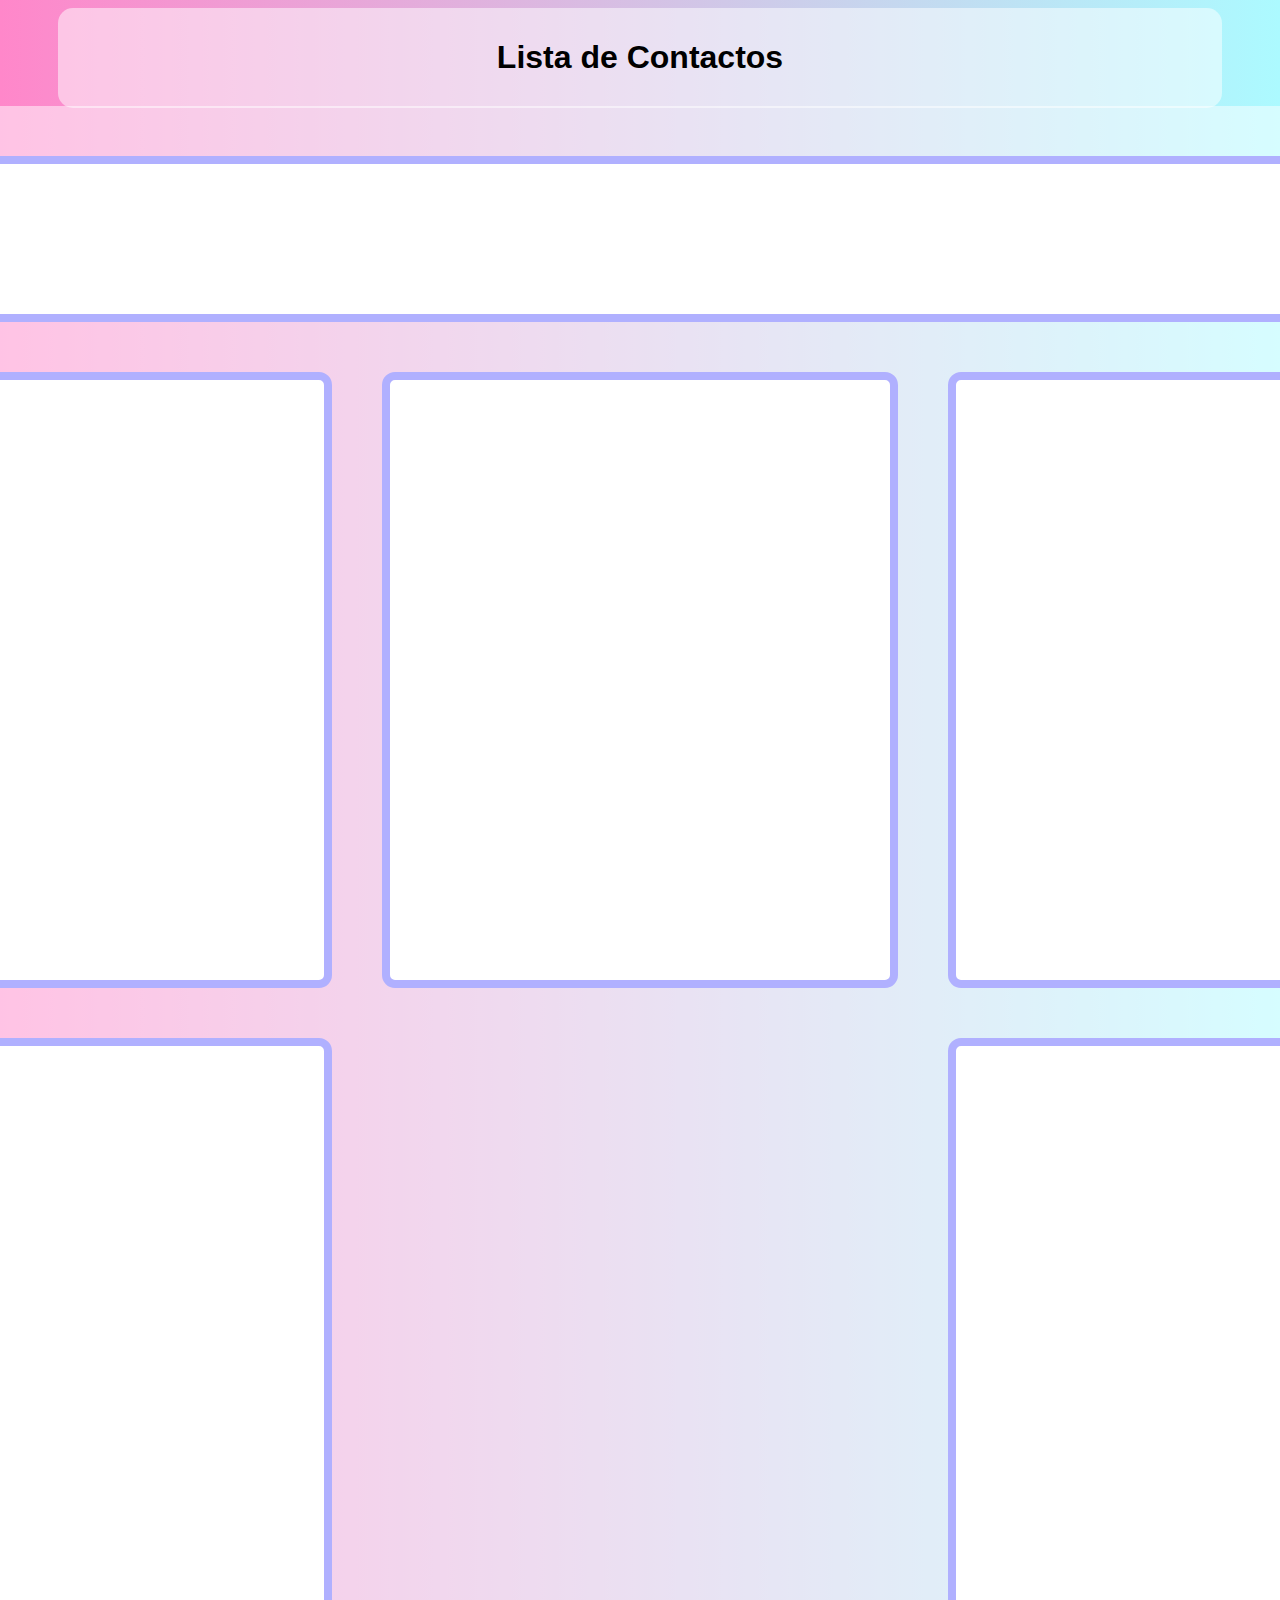
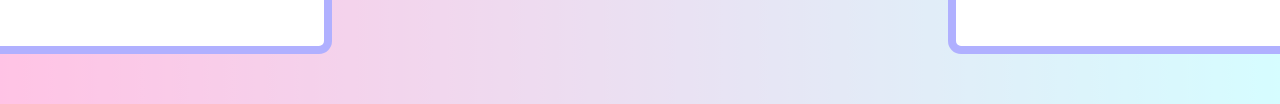
==== assets/contactos.html @ 109be452 "Se creo la estructura de la página de contactos" ====
<!DOCTYPE html>
<html lang="en">
<head>
    <link rel="stylesheet" href="./stylesC.css">
    <meta charset="UTF-8">
    <meta name="viewport" content="width=device-width, initial-scale=1.0">
    <title>Contactos</title>
</head>
<body>
    <div class="head">
        <header>
            <h1>Lista de Contactos</h1>
        </header>
    </div>
    <div class="contentFlex">
        <div class="opciones">
            
        </div>
        <div class="contacto" id="contacto1">

        </div>
        <div class="contacto" id="contacto2">

        </div>
        <div class="contacto" id="contacto3">

        </div>
        <div class="contacto" id="contacto4">

        </div>
        <div class="contacto" id="contacto5">

        </div>
    </div>
</body>
</html>
---- assets/stylesC.css ----
body {
    background: linear-gradient(90deg, rgba(255, 135, 202, 1) 0%, rgba(172, 250, 255, 1) 100%);
    font-family: Arial, Helvetica, sans-serif;
}

.head {
    border-radius: 15px;
    align-content: center;
    align-items: center;
    text-align: center;
    padding: 10px;
    background-color: rgba(255, 255, 255, 0.5);
    margin-left: 50px;
    margin-right: 50px;
}

.contentFlex {
    display: grid;
    background-color: rgba(255, 255, 255, 0.5);
    margin-top: 50px;
    position: absolute;
    width: max-content;
    height: max-content;
    top: 95%;
    left: 50%;
    transform: translate(-50%, -50%);
    padding: 50px;
    margin-top: 50px;
    border-radius: 15px;
    row-gap: 50px;
    column-gap: 50px;
}

.contacto {
    background-color: rgb(255, 255, 255);
    border: 8px solid rgb(176, 176, 255);
    border-radius: 13px;
    height: 600px;
    width: 500px;
}
.opciones{
    background-color: rgb(255, 255, 255);
    border: 8px solid rgb(176, 176, 255);
    border-radius: 20px;
    grid-column-start: 1;
    grid-column-end: 4;
    height: 150px;
}
#contacto1{
    grid-column-start: 1;
    grid-column-end: 2;
    grid-row-start: 2;
    grid-row-end: 3;
}
#contacto2{
    grid-column-start: 2;
    grid-column-end: 3;
    grid-row-start: 2;
    grid-row-end: 3;
}
#contacto3{
    grid-column-start: 3;
    grid-column-end: 4;
    grid-row-start: 2;
    grid-row-end: 3;
}
#contacto4{
    grid-column-start: 1;
    grid-column-end: 2;
    grid-row-start: 3;
    grid-row-end: 4;
}
#contacto4{
    grid-column-start: 3;
    grid-column-end: 4;
    grid-row-start: 3;
    grid-row-end: 4;
}
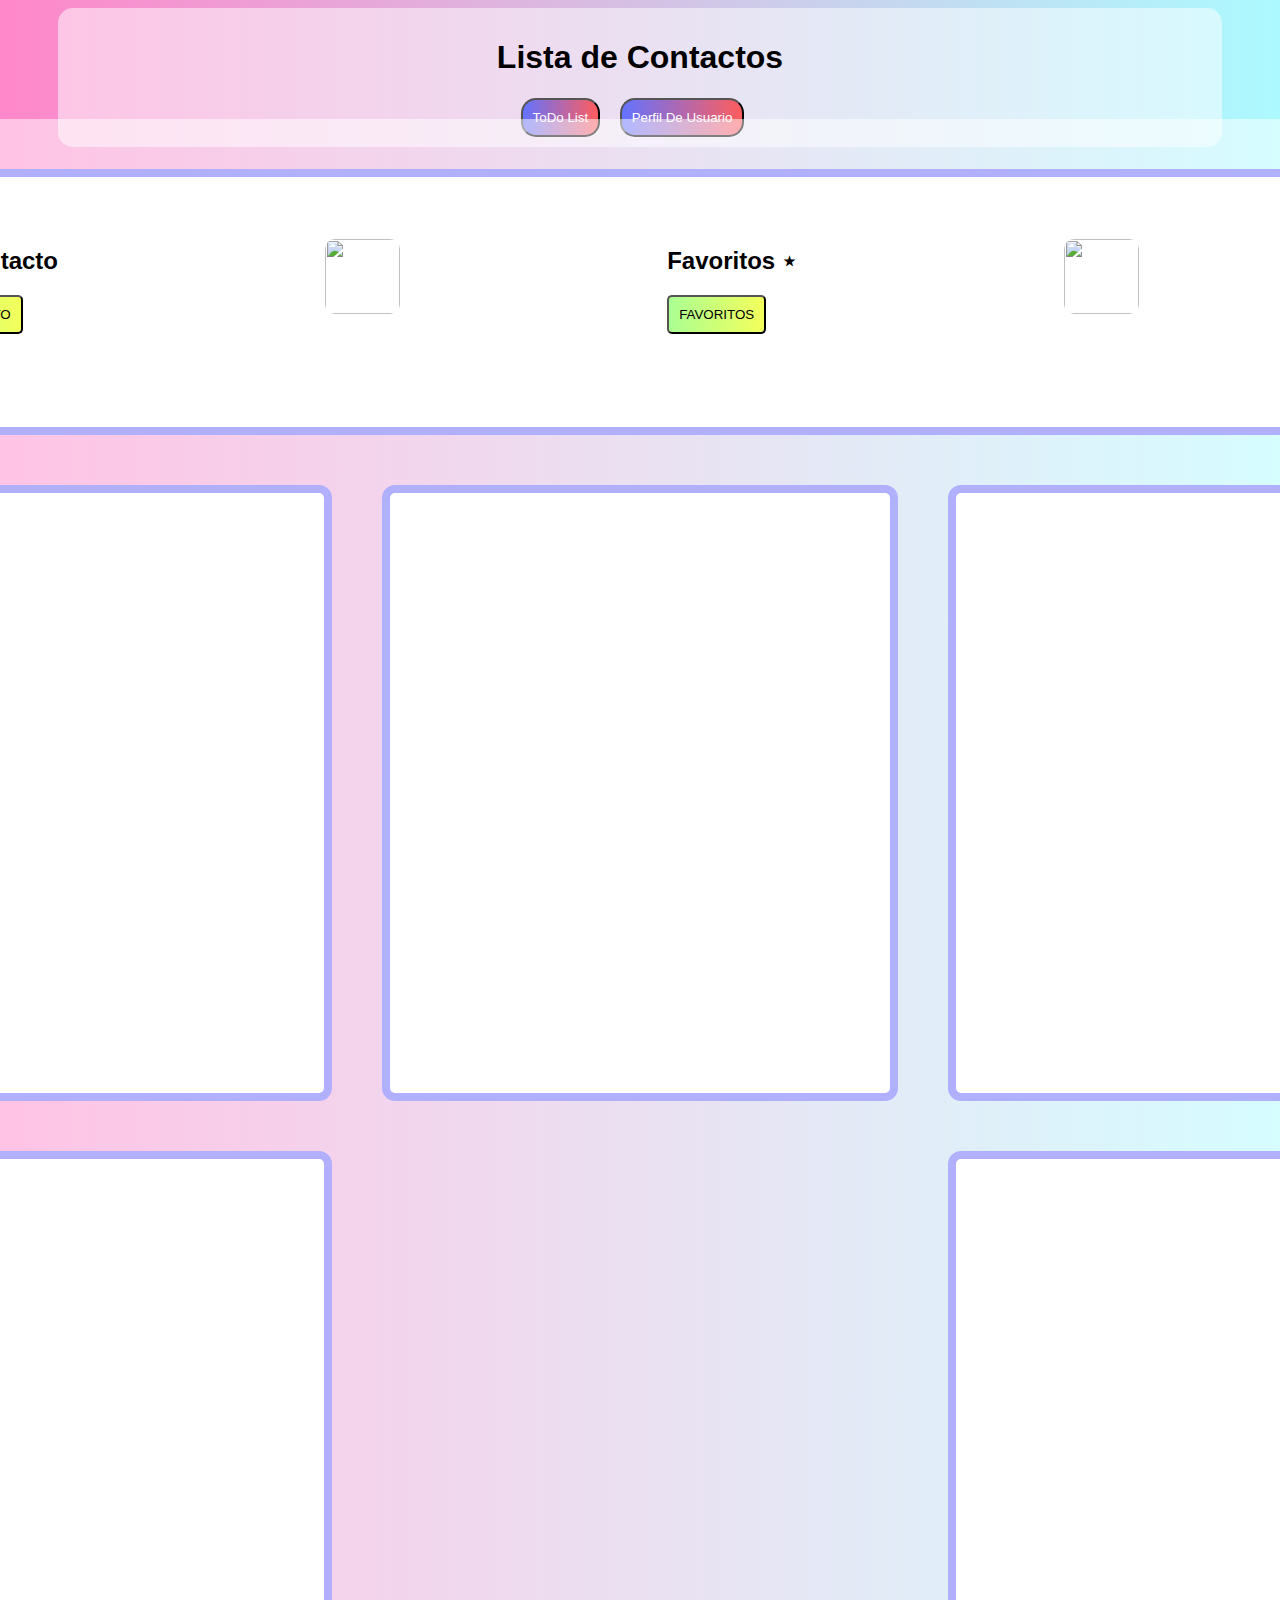
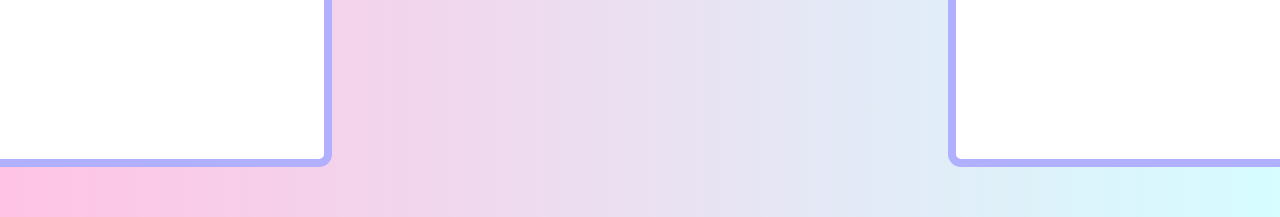
==== commit 93175d0f: "Se terminó la barra de opciones" ====
--- a/assets/contactos.html
+++ b/assets/contactos.html
@@ -10,11 +10,28 @@
     <div class="head">
         <header>
             <h1>Lista de Contactos</h1>
+            <div>
+                <button class="opcionesContactosMain">ToDo List</button>
+                <button class="opcionesContactosMain">Perfil De Usuario</button>
+            </div>
         </header>
     </div>
     <div class="contentFlex">
         <div class="opciones">
-            
+            <div class="opcionesBoxs" id="nuevoCon">
+                <h2>Nuevo Contacto</h2>
+                <button class="botonesOpB">NUEVO CONTACTO</button>
+            </div>
+            <div id="imagenNew" class="imagenesOp">
+                <img src="https://cdn.icon-icons.com/icons2/2838/PNG/512/contact_new_icon_180793.png" class="imagenesOpI">
+            </div>
+            <div class="opcionesBoxs" id="misFavs">
+                <h2>Favoritos ⋆</h2>
+                <button class="botonesOpB">FAVORITOS</button>
+            </div>
+            <div id="imagenFav" class="imagenesOp">
+                <img src="https://cdn.pixabay.com/photo/2012/04/10/22/35/computer-26679_1280.png" class="imagenesOpI">
+            </div>
         </div>
         <div class="contacto" id="contacto1">
 
--- a/assets/stylesC.css
+++ b/assets/stylesC.css
@@ -14,6 +14,18 @@
     margin-right: 50px;
 }
 
+.opcionesContactosMain{
+    color: white;
+    border-radius: 15px;
+    padding: 10px;
+    background: linear-gradient(90deg, rgba(99,115,255,1) 0%, rgb(255, 93, 93) 100%);
+    margin-right: 15px;
+    cursor: pointer;
+}
+.opcionesContactosMain:hover{
+    background: linear-gradient(90deg, rgb(62, 81, 255) 0%, rgb(255, 15, 15) 100%);
+}
+
 .contentFlex {
     display: grid;
     background-color: rgba(255, 255, 255, 0.5);
@@ -21,7 +33,7 @@
     position: absolute;
     width: max-content;
     height: max-content;
-    top: 95%;
+    top: 102%;
     left: 50%;
     transform: translate(-50%, -50%);
     padding: 50px;
@@ -45,6 +57,38 @@
     grid-column-start: 1;
     grid-column-end: 4;
     height: 150px;
+    padding: 50px;
+    display: grid;
+}
+.imagenesOp{
+    padding: 12px;
+    border-radius: 10px;
+    height: 100px;
+    width: 50%;
+}
+.imagenesOpI{
+    border-radius: 10px;
+    width: 75px;
+    height: 75px;
+}
+.botonesOpB{
+    color: black;
+    border-radius: 5px;
+    padding: 10px;
+    background: linear-gradient(90deg, rgba(170,255,147,1) 0%, rgba(243,255,91,1) 100%);
+    cursor: pointer;
+}
+.botonesOpB:hover{
+    background: linear-gradient(90deg, rgb(118, 255, 81) 0%, rgb(242, 255, 53) 100%);
+}
+.opcionesBox{
+    text-align: center;
+    justify-content: center;
+    padding: 10px;
+    border-radius: 10px;
+}
+.opcionesBox:hover{
+    background-color: rgb(212, 212, 212);
 }
 #contacto1{
     grid-column-start: 1;
@@ -75,4 +119,20 @@
     grid-column-end: 4;
     grid-row-start: 3;
     grid-row-end: 4;
+}
+#nuevoCon{
+    grid-column-start: 1;
+    grid-column-end: 2;
+}
+#imagenNew{
+    grid-column-start: 2;
+    grid-column-end: 3;
+}
+#misFavs{
+    grid-column-start: 3;
+    grid-column-end: 4;
+}
+#imagenFav{
+    grid-column-start: 4;
+    grid-column-end: 5;
 }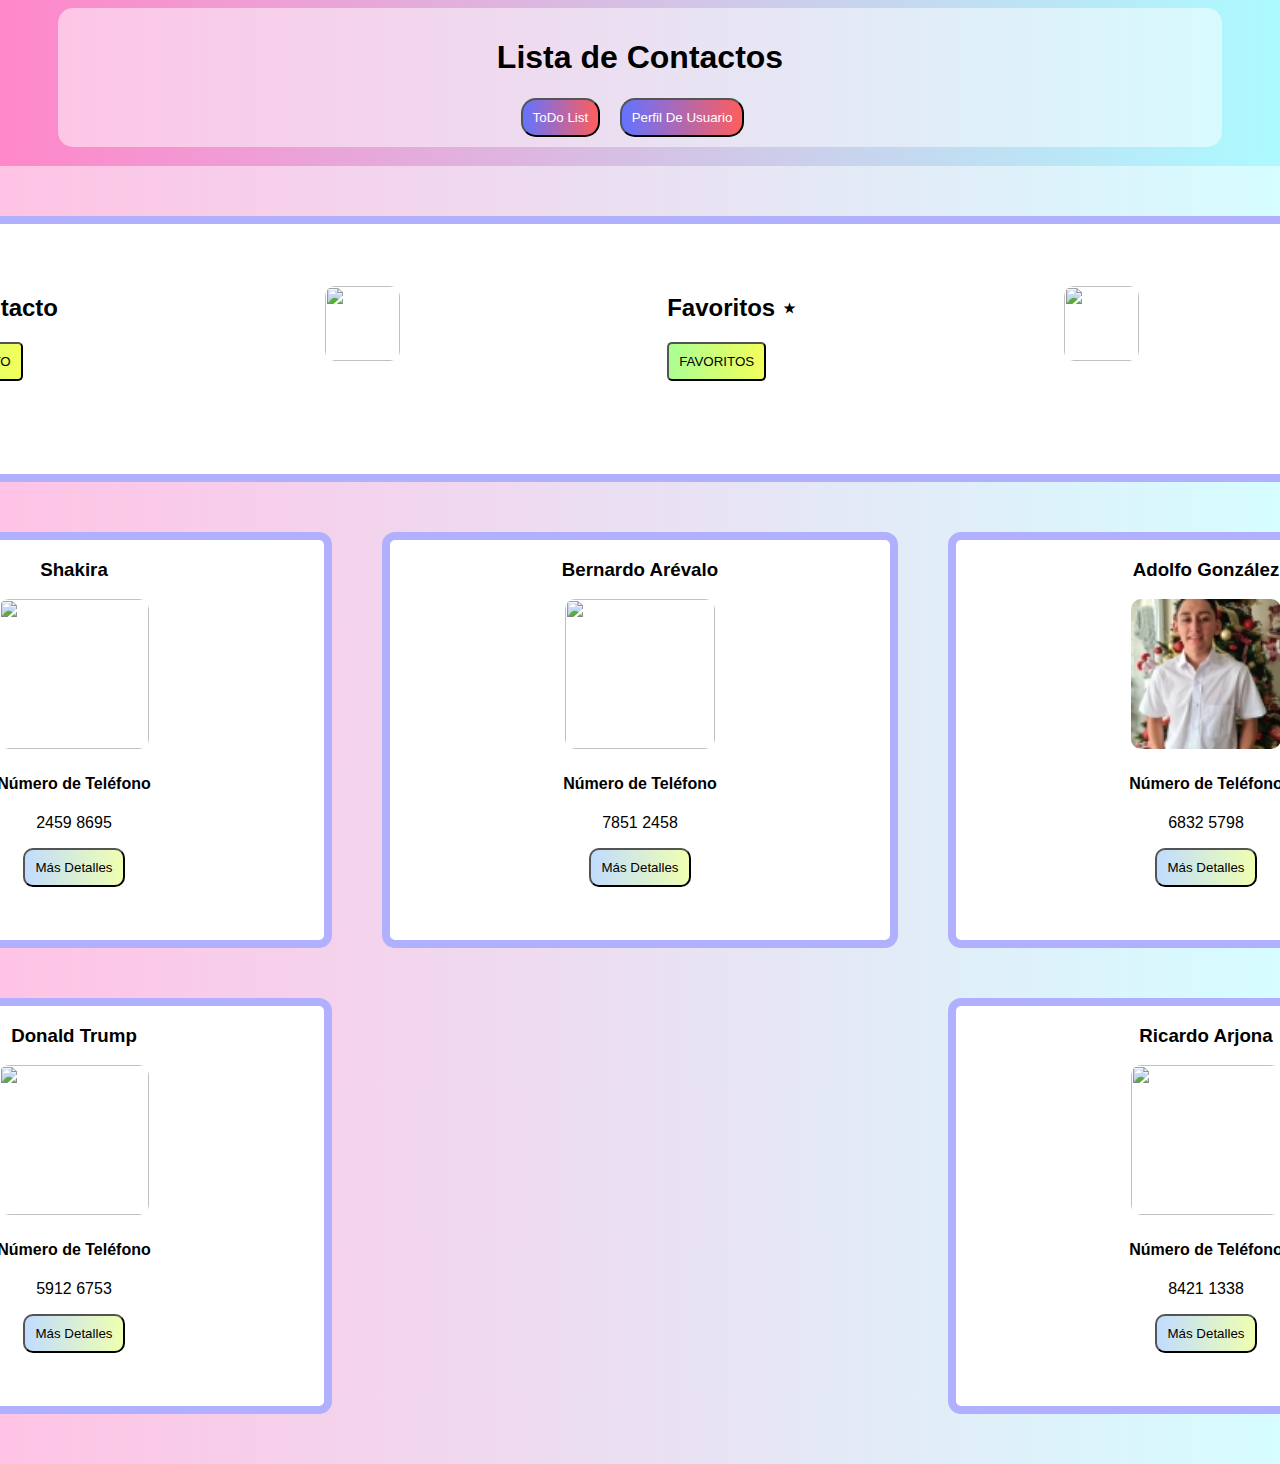
==== commit c63454ff: "Se terminaron los contactos" ====
--- a/assets/contactos.html
+++ b/assets/contactos.html
@@ -34,19 +34,79 @@
             </div>
         </div>
         <div class="contacto" id="contacto1">
-
+            <div>
+                <h3>Shakira</h3>
+            </div>
+            <div>
+                 <img src="https://upload.wikimedia.org/wikipedia/commons/thumb/b/b8/2023-11-16_Gala_de_los_Latin_Grammy%2C_03_%28cropped%2902.jpg/240px-2023-11-16_Gala_de_los_Latin_Grammy%2C_03_%28cropped%2902.jpg" class="fotoContacto">
+            </div>
+            <div>
+                <h4>Número de Teléfono</h4>
+                <p>2459 8695</p>    
+            </div>
+            <div>
+                <a href=""><button class="masDet">Más Detalles</button></a>
+            </div>
         </div>
         <div class="contacto" id="contacto2">
-
+            <div>
+                <h3>Bernardo Arévalo</h3>
+            </div>
+            <div>
+                <img src="https://guatemalavisible.net/wp-content/uploads/2023/06/Bernardo_Arevalo_SEMILLA.jpg" class="fotoContacto">
+            </div>
+            <div>
+                <h4>Número de Teléfono</h4>
+                <p>7851 2458</p>
+            </div>
+            <div>
+                <a href=""><button class="masDet">Más Detalles</button></a>
+            </div>
         </div>
         <div class="contacto" id="contacto3">
-
+            <div>
+                <h3>Adolfo González</h3>
+            </div>
+            <div>
+                <img src="./adolfo.jpg" class="fotoContacto">
+            </div>
+            <div>
+                <h4>Número de Teléfono</h4>
+                <p>6832 5798</p>
+            </div>
+            <div>
+                <a href=""><button class="masDet">Más Detalles</button></a>
+            </div>
         </div>
         <div class="contacto" id="contacto4">
-
+            <div>
+                <h3>Ricardo Arjona</h3>
+            </div>
+            <div>
+                <img src="https://upload.wikimedia.org/wikipedia/commons/1/1e/Concierto_Ricardo_Arjona_Miami_2009_crop.jpg" class="fotoContacto">
+            </div>
+            <div>
+                <h4>Número de Teléfono</h4>
+                <p>8421 1338</p>
+            </div>
+            <div>
+                <a href=""><button class="masDet">Más Detalles</button></a>
+            </div>
         </div>
         <div class="contacto" id="contacto5">
-
+            <div>
+                <h3>Donald Trump</h3>
+            </div>
+            <div>
+                <img src="https://i.natgeofe.com/k/5e4ea67e-2219-4de4-9240-2992faef0cb6/trump-portrait_2x3.jpg" class="fotoContacto">
+            </div>
+            <div>
+                <h4>Número de Teléfono</h4>
+                <p>5912 6753</p>
+            </div>
+            <div>
+                <a href=""><button class="masDet">Más Detalles</button></a>
+            </div>
         </div>
     </div>
 </body>
--- a/assets/stylesC.css
+++ b/assets/stylesC.css
@@ -33,7 +33,7 @@
     position: absolute;
     width: max-content;
     height: max-content;
-    top: 102%;
+    top: 85%;
     left: 50%;
     transform: translate(-50%, -50%);
     padding: 50px;
@@ -45,9 +45,11 @@
 
 .contacto {
     background-color: rgb(255, 255, 255);
+    justify-content: center;
+    text-align: center;
     border: 8px solid rgb(176, 176, 255);
     border-radius: 13px;
-    height: 600px;
+    height: 400px;
     width: 500px;
 }
 .opciones{
@@ -70,6 +72,18 @@
     border-radius: 10px;
     width: 75px;
     height: 75px;
+}
+.fotoContacto{
+    border-radius: 10px;
+    height: 150px;
+    width: 150px;
+}
+.masDet{
+    padding: 10px;
+    border-radius: 10px;
+    color: black;
+    background: linear-gradient(90deg, rgba(193,220,255,1) 0%, rgba(239,255,177,1) 100%);
+    cursor: pointer;
 }
 .botonesOpB{
     color: black;
